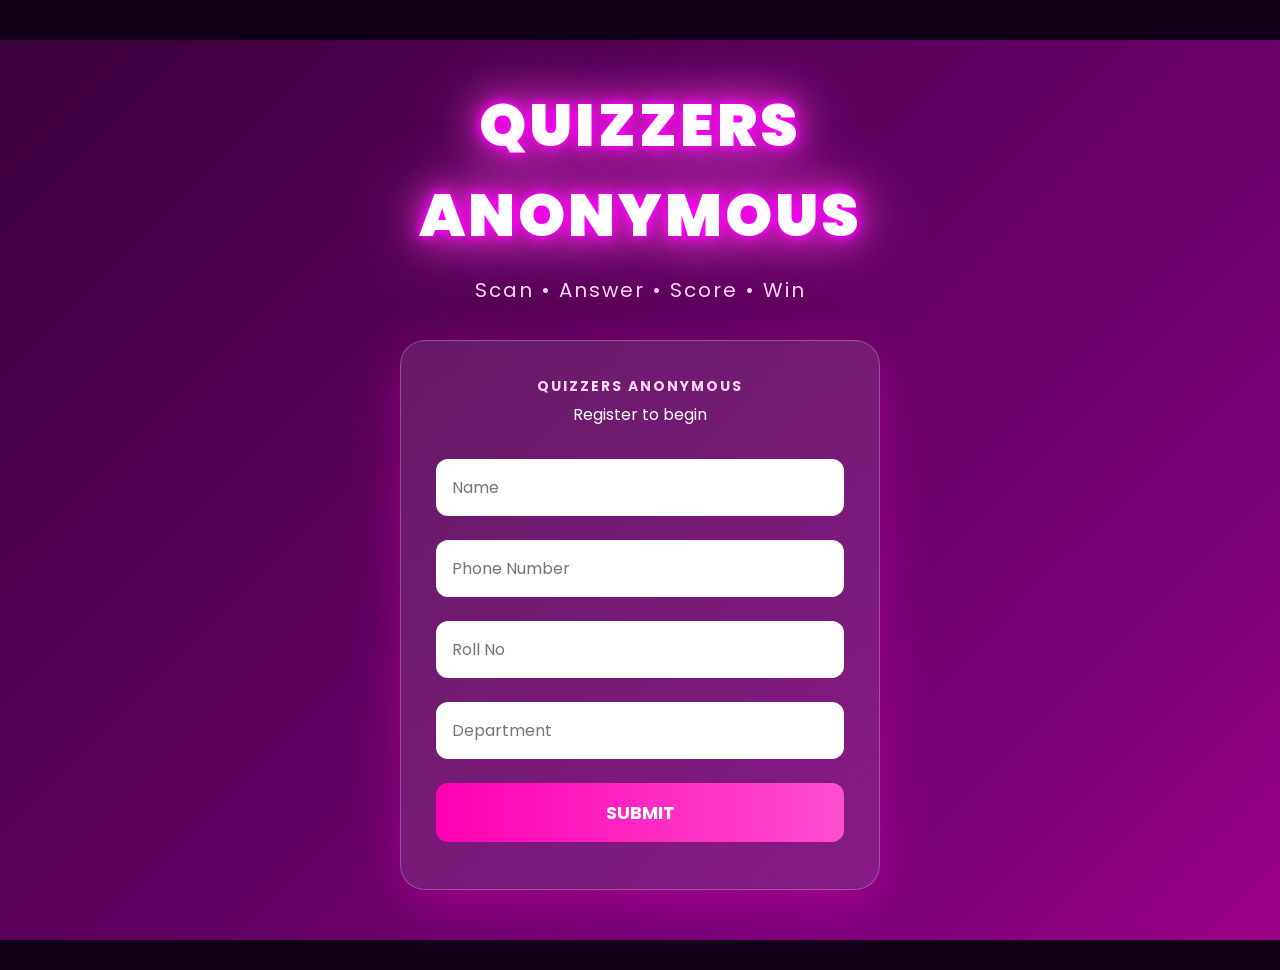
==== qn1.html @ 04ed3717 "Initial commit Created from https://vercel.com/new" ====
<!DOCTYPE html>
<html lang="en">

<head>

    <meta charset="UTF-8">

    <meta name="viewport" content="width=device-width, initial-scale=1.0">

    <title>Quizzers Anonymous</title>

    <link rel="stylesheet" href="style.css">

</head>

<body>

    <!-- Animated Background -->
    <div class="background"></div>

    <!-- Main Container -->
    <div class="container">

        <h1 class="title">
            QUIZZERS ANONYMOUS
        </h1>

        <p class="subtitle">
            Scan • Answer • Score • Win
        </p>

        <!-- Registration Page -->
        <div id="login">

        </div>

        <!-- Question Page -->
        <div id="question" style="display:none;">
            

        </div>

        <!-- Thank You Page -->
        <div id="success" style="display:none;">

        </div>

    </div>

    <script src="script1.js"></script>

</body>

</html>
---- style.css ----
@import url('https://fonts.googleapis.com/css2?family=Poppins:wght@300;500;700;900&display=swap');

*{
    margin:0;
    padding:0;
    box-sizing:border-box;
    font-family:'Poppins',sans-serif;
}

body{
    min-height:100dvh;
    display:flex;
    justify-content:center;
    align-items:flex-start;
    padding-top:40px;
    padding-bottom:40px;
    overflow-y:auto;
    overflow-x:hidden;
    background:#120018;
}

/* Animated Background */

.background{
    position:fixed;
    width:100%;
    height:100%;
    background:linear-gradient(-45deg,#120018,#3b003b,#7b007b,#ff00b3,#7b007b,#3b003b);
    background-size:400% 400%;
    animation:bgMove 12s ease infinite;
    z-index:-1;
}

@keyframes bgMove{
    0%{background-position:0% 50%;}
    50%{background-position:100% 50%;}
    100%{background-position:0% 50%;}
}

.container{
    width:100%;
    max-width:520px;
    text-align:center;
    padding:40px 20px;
}

/* Title */

.title{
    font-size:60px;
    color:white;
    font-weight:900;
    letter-spacing:3px;
    text-shadow:
    0 0 8px #ff00ff,
    0 0 18px #ff00ff,
    0 0 40px #ff33cc,
    0 0 70px #ff66ff;
    animation:glow 2s infinite alternate;
}

@keyframes glow{

from{
text-shadow:
0 0 10px #ff00ff,
0 0 20px #ff33cc;
}

to{
text-shadow:
0 0 20px #ff00ff,
0 0 45px #ff33cc,
0 0 80px #ff66ff;
}

}

.subtitle{

margin-top:15px;
margin-bottom:35px;
font-size:20px;
color:#ffd6f7;
letter-spacing:2px;

}

/* Card */

.form-card{

background:rgba(255,255,255,.10);

backdrop-filter:blur(18px);

padding:35px;

border-radius:25px;

box-shadow:0 15px 50px rgba(255,0,200,.35);

border:1px solid rgba(255,255,255,.25);

animation:fadeUp .8s;

}

@keyframes fadeUp{

from{

opacity:0;

transform:translateY(40px);

}

to{

opacity:1;

transform:translateY(0);

}

}

.form-card h2{

color:white;

margin-bottom:25px;

font-size:30px;

}

.form-card input{

width:100%;

padding:16px;

margin:12px 0;

border:none;

border-radius:12px;

font-size:16px;

outline:none;

transition:.3s;

}

.form-card input:focus{

transform:scale(1.03);

box-shadow:0 0 18px #ff00ff;

}

.form-card input[type=button]{

background:linear-gradient(90deg,#ff00b3,#ff4dd2);

color:white;

font-size:18px;

font-weight:bold;

cursor:pointer;

}

.form-card input[type=button]:hover{

transform:translateY(-3px);

box-shadow:0 0 25px #ff00ff;

}

/* Question Card */

#question{

background:rgba(255,255,255,.10);

padding:35px;

border-radius:25px;

backdrop-filter:blur(18px);

box-shadow:0 15px 50px rgba(255,0,200,.35);

}

#question h2{

color:white;

margin-bottom:20px;

}

#question p{

color:white;

font-size:20px;

margin-bottom:25px;

}

#question input{

width:100%;

padding:16px;

margin-bottom:20px;

border:none;

border-radius:12px;

font-size:16px;

}

#question button{

width:100%;

padding:15px;

border:none;

border-radius:12px;

background:linear-gradient(90deg,#ff00b3,#ff4dd2);

color:white;

font-size:18px;

cursor:pointer;

}

#question button:hover{

box-shadow:0 0 25px #ff00ff;

}

/* Thank You */

#success{

color:white;

font-size:24px;

padding:40px;

}

/* Mobile */

@media(max-width:768px){

.title{

font-size:42px;

}

.subtitle{

font-size:16px;

}

.form-card{

padding:25px;

}

}
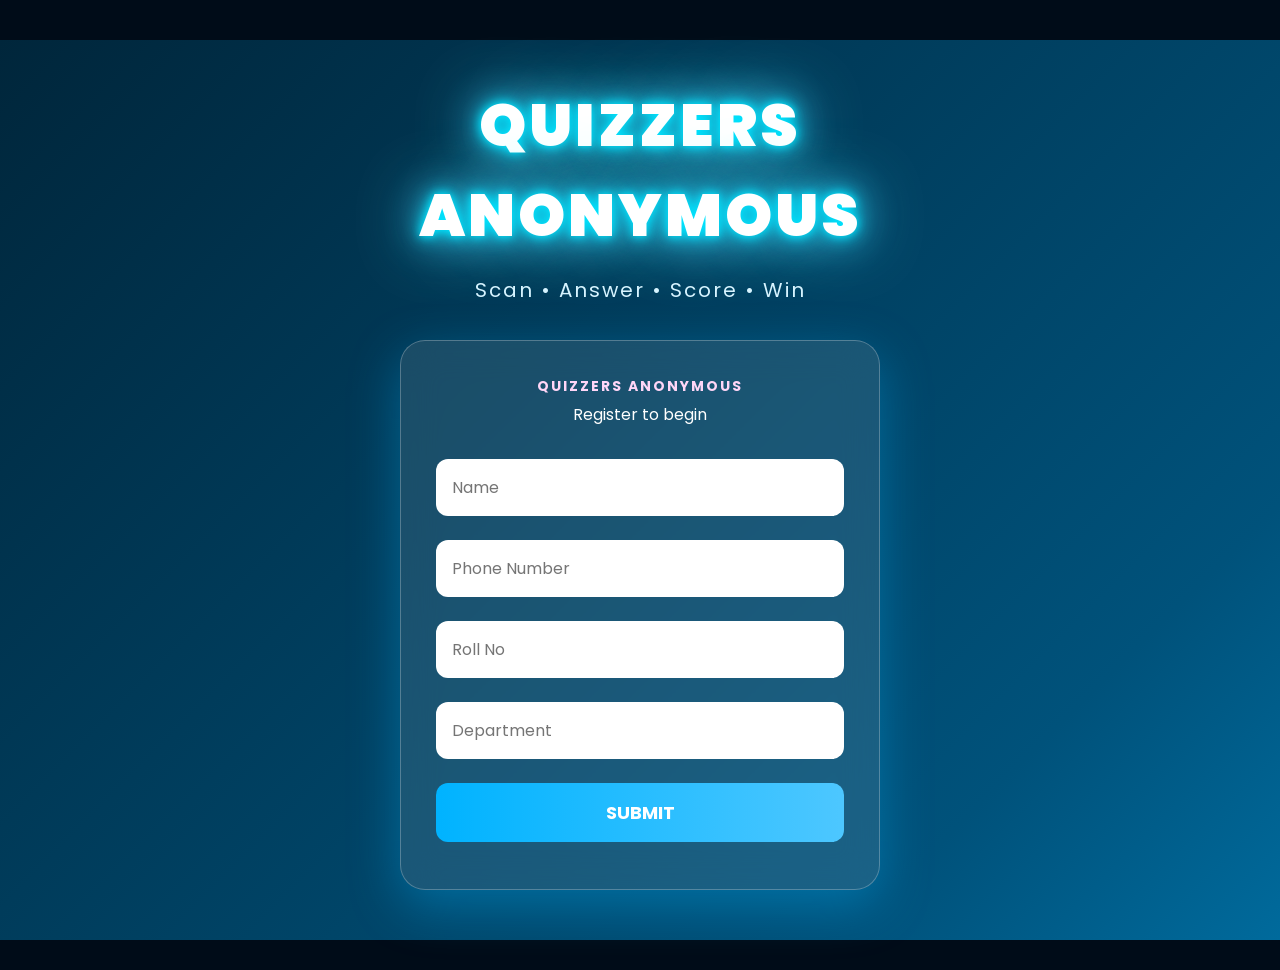
==== commit 89438bfd: "Colour Changes" ====
--- a/qn1.html
+++ b/qn1.html
@@ -9,7 +9,7 @@
 
     <title>Quizzers Anonymous</title>
 
-    <link rel="stylesheet" href="style.css">
+    <link rel="stylesheet" href="cyber-blue.css">
 
 </head>
 
--- a/cyber-blue.css
+++ b/cyber-blue.css
@@ -0,0 +1,299 @@
+@import url('https://fonts.googleapis.com/css2?family=Poppins:wght@300;500;700;900&display=swap');
+
+*{
+margin:0;
+padding:0;
+box-sizing:border-box;
+font-family:'Poppins',sans-serif;
+}
+
+body{
+min-height:100dvh;
+display:flex;
+justify-content:center;
+align-items:flex-start;
+padding-top:40px;
+padding-bottom:40px;
+overflow-y:auto;
+overflow-x:hidden;
+background:#000c18;
+}
+
+/* Animated Background */
+
+.background{
+position:fixed;
+width:100%;
+height:100%;
+background:linear-gradient(-45deg,#000c18,#00263b,#00527b,#00b3ff,#00527b,#00263b);
+background-size:400% 400%;
+animation:bgMove 12s ease infinite;
+z-index:-1;
+}
+
+@keyframes bgMove{
+0%{background-position:0% 50%;}
+50%{background-position:100% 50%;}
+100%{background-position:0% 50%;}
+}
+
+.container{
+width:100%;
+max-width:520px;
+text-align:center;
+padding:40px 20px;
+}
+
+/* Title */
+
+.title{
+font-size:60px;
+color:white;
+font-weight:900;
+letter-spacing:3px;
+text-shadow:
+0 0 8px #00e5ff,
+0 0 18px #00e5ff,
+0 0 40px #33d2ff,
+0 0 70px #66e0ff;
+animation:glow 2s infinite alternate;
+}
+
+@keyframes glow{
+
+from{
+text-shadow:
+0 0 10px #00e5ff,
+0 0 20px #33d2ff;
+}
+
+to{
+text-shadow:
+0 0 20px #00e5ff,
+0 0 45px #33d2ff,
+0 0 80px #66e0ff;
+}
+
+}
+
+.subtitle{
+
+margin-top:15px;
+margin-bottom:35px;
+font-size:20px;
+color:#d6f4ff;
+letter-spacing:2px;
+
+}
+
+/* Card */
+
+.form-card{
+
+background:rgba(255,255,255,.10);
+
+backdrop-filter:blur(18px);
+
+padding:35px;
+
+border-radius:25px;
+
+box-shadow:0 15px 50px rgba(0,180,255,.35);
+
+border:1px solid rgba(255,255,255,.25);
+
+animation:fadeUp .8s;
+
+}
+
+@keyframes fadeUp{
+
+from{
+
+opacity:0;
+
+transform:translateY(40px);
+
+}
+
+to{
+
+opacity:1;
+
+transform:translateY(0);
+
+}
+
+}
+
+.form-card h2{
+
+color:white;
+
+margin-bottom:25px;
+
+font-size:30px;
+
+}
+
+.form-card input{
+
+width:100%;
+
+padding:16px;
+
+margin:12px 0;
+
+border:none;
+
+border-radius:12px;
+
+font-size:16px;
+
+outline:none;
+
+transition:.3s;
+
+}
+
+.form-card input:focus{
+
+transform:scale(1.03);
+
+box-shadow:0 0 18px #00e5ff;
+
+}
+
+.form-card input[type=button]{
+
+background:linear-gradient(90deg,#00b3ff,#4dc7ff);
+
+color:white;
+
+font-size:18px;
+
+font-weight:bold;
+
+cursor:pointer;
+
+}
+
+.form-card input[type=button]:hover{
+
+transform:translateY(-3px);
+
+box-shadow:0 0 25px #00e5ff;
+
+}
+
+/* Question Card */
+
+#question{
+
+background:rgba(255,255,255,.10);
+
+padding:35px;
+
+border-radius:25px;
+
+backdrop-filter:blur(18px);
+
+box-shadow:0 15px 50px rgba(0,180,255,.35);
+
+}
+
+#question h2{
+
+color:white;
+
+margin-bottom:20px;
+
+}
+
+#question p{
+
+color:white;
+
+font-size:20px;
+
+margin-bottom:25px;
+
+}
+
+#question input{
+
+width:100%;
+
+padding:16px;
+
+margin-bottom:20px;
+
+border:none;
+
+border-radius:12px;
+
+font-size:16px;
+
+}
+
+#question button{
+
+width:100%;
+
+padding:15px;
+
+border:none;
+
+border-radius:12px;
+
+background:linear-gradient(90deg,#00b3ff,#4dc7ff);
+
+color:white;
+
+font-size:18px;
+
+cursor:pointer;
+
+}
+
+#question button:hover{
+
+box-shadow:0 0 25px #00e5ff;
+
+}
+
+/* Thank You */
+
+#success{
+
+color:white;
+
+font-size:24px;
+
+padding:40px;
+
+}
+
+/* Mobile */
+
+@media(max-width:768px){
+
+.title{
+
+font-size:42px;
+
+}
+
+.subtitle{
+
+font-size:16px;
+
+}
+
+.form-card{
+
+padding:25px;
+
+}
+
+}
